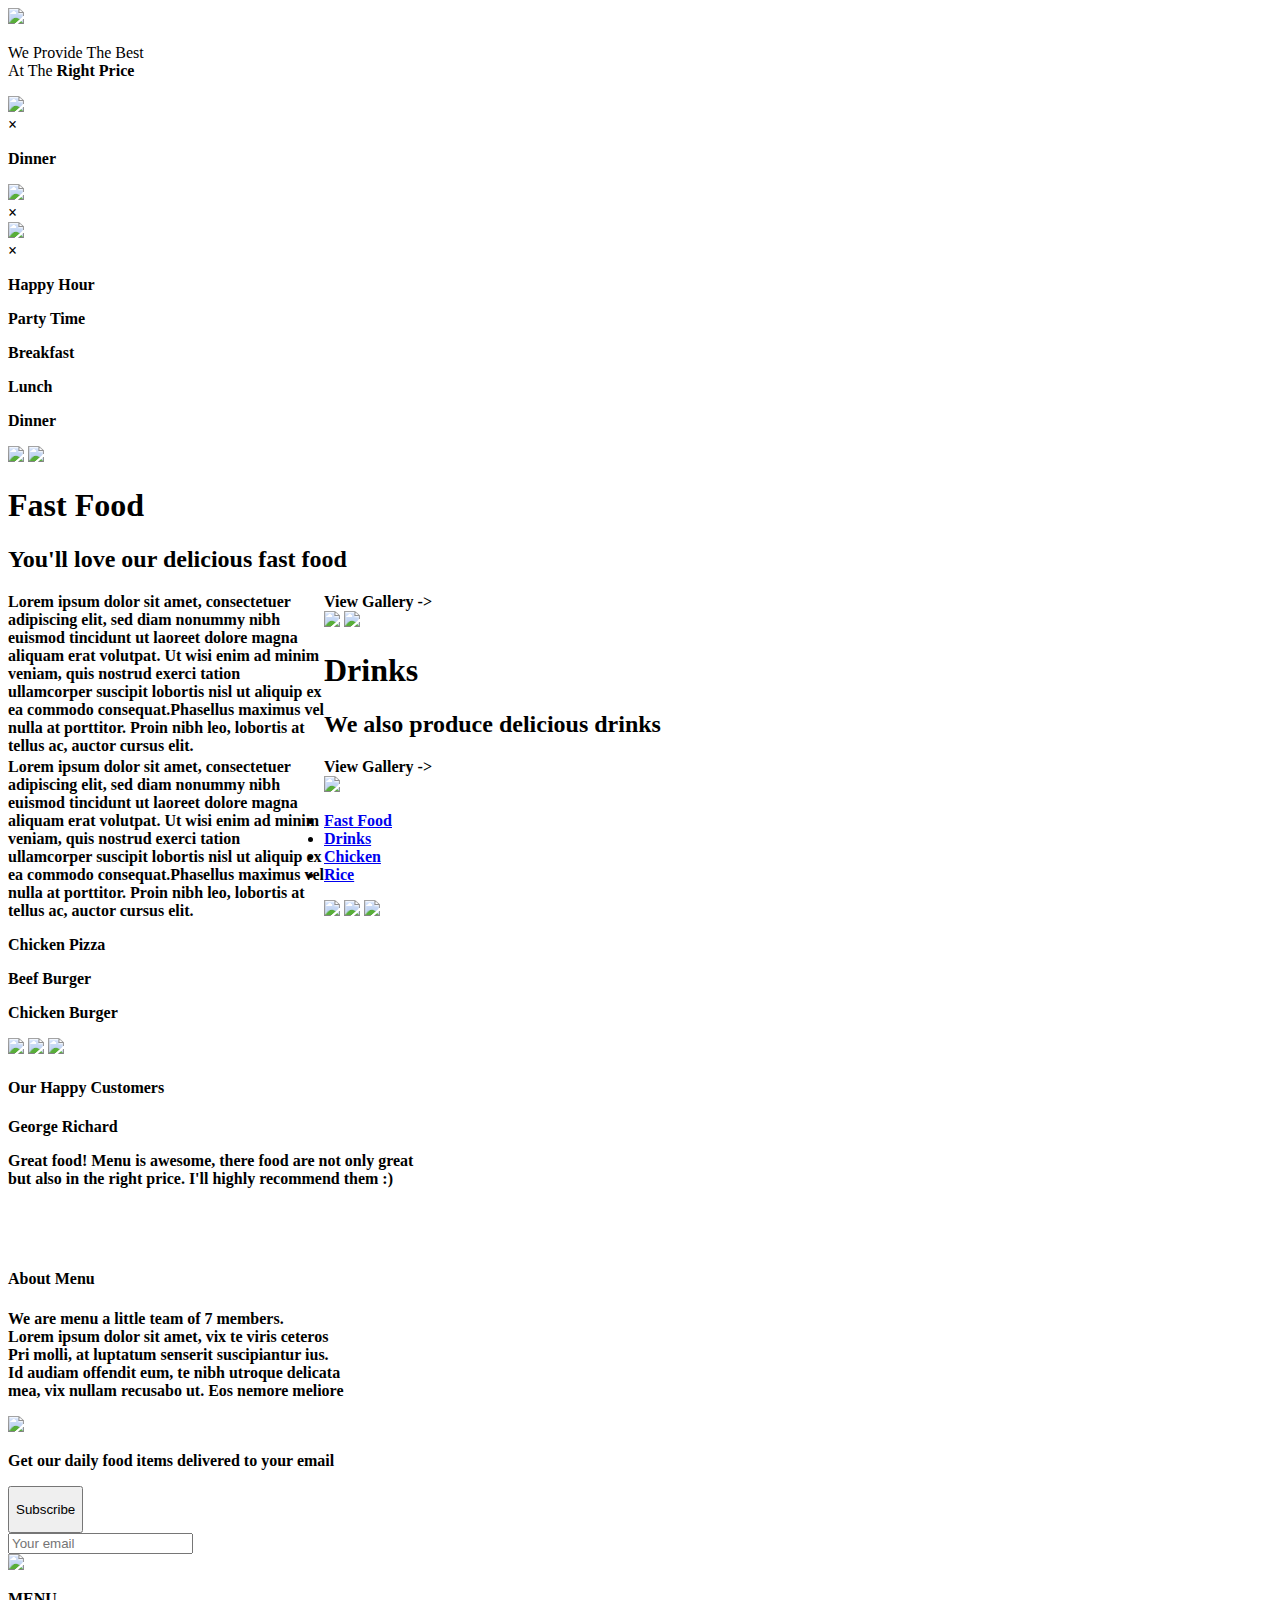
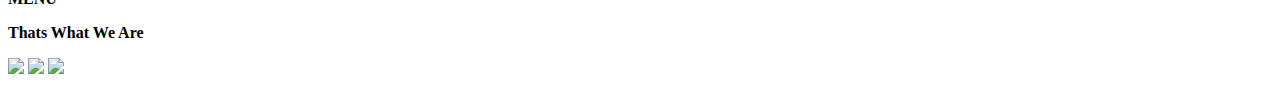
==== index.html @ 3beaeaca "final page" ====
<!DOCTYPE html>
      <html>
        <head>
          <link href="css/bootstrap.css" rel="stylesheet" type="text/css">
          <link href="css/styles.css" rel="stylesheet" type="text/css">
          <link href="https://fonts.googleapis.com/css?family=Abril+Fatface|Bungee+Inline|Quintessential|Roboto" rel="stylesheet">
          <title>Kenza</title>

        </head>
        <body>
          <div class="section1">
             <img id="logo" src="assets/logoBig.png"></img>
             <p id="moto">We Provide The Best</br> At The <b>Right Price<b></p>

          </div>
          <div class="subsect1">
            <div id="sect0">
              <img class="dinner" src="assets/foodtop/dinner.jpg"></img>
              <div id="myModal" class="modal">
                <span class="close" onclick="document.getElementById('myModal').style.display='none'">&times;</span>
                <img class="modal-content" id="sect0">
                <div id="caption"></div>
                <p>Dinner<p>
              </div>
            </div>
            <div id="sect2">
              <img class="dinner" src="assets/foodtop/lunch.jpg"></img>
              <div id="myModal" class="modal">
                <span class="close" onclick="document.getElementById('myModal').style.display='none'">&times;</span>
                <img class="modal-content" id="sect2">
                <div id="caption"></div>
              </div>
            </div>
            <div id="sect3">
              <img id src="assets/foodtop/breakfast.jpg"></img>
               <div id="myModal" class="modal">
                 <span class="close" onclick="document.getElementById('myModal').style.display='none'">&times;</span>
                 <img class="modal-content" id="sect3">
                 <div id="caption"></div>
               </div>
            </div>
            <div id="sect1">
              <p id="happy">Happy Hour</p>
            </div>
            <p id="party">Party Time</p>
          </div>
          <p id="breakfast">Breakfast</p>
          <p id="lunch">Lunch</p>
          <p id="dinner">Dinner</p>

          <div class="section2">
            <div id="serve">
             <img id="food" src="assets/fastFood2.jpg"></img>
             <img id="foods" src="assets/fastFood1.jpg"></img>
           </div>
           <h1 id="head1"><b>Fast Food</b></h1>
           <h2 id="head11"><b>You'll love our delicious fast food</b></h2>
             <div id="column1" style="float:left; margin:0; width:25%;">
                Lorem ipsum dolor sit amet, consectetuer adipiscing elit, sed diam nonummy nibh euismod
                tincidunt ut laoreet dolore magna aliquam erat volutpat.
                Ut wisi enim ad minim veniam, quis nostrud exerci tation ullamcorper
                suscipit lobortis nisl ut aliquip ex ea commodo consequat.Phasellus maximus vel nulla at porttitor.
                Proin nibh leo, lobortis at tellus ac, auctor cursus elit.
            </div>
            <a class="btn btn-warning btn-outline btn-lg">View Gallery -></a>
          </div>
          <div class="section3">
            <div id="bar">
               <img id="drink2" src="assets/drink2.jpg"></img>
               <img id="drink1" src="assets/drink1.jpg"></img>
            </div>
            <h1 id="head2"><b>Drinks</b></h1>
            <h2 id="head12"><b>We also produce delicious drinks</b></h2>
            <div id="column2" style="float:left; margin:0; width:25%;">
               Lorem ipsum dolor sit amet, consectetuer adipiscing elit, sed diam nonummy nibh euismod
               tincidunt ut laoreet dolore magna aliquam erat volutpat.
               Ut wisi enim ad minim veniam, quis nostrud exerci tation ullamcorper
               suscipit lobortis nisl ut aliquip ex ea commodo consequat.Phasellus maximus vel nulla at porttitor.
               Proin nibh leo, lobortis at tellus ac, auctor cursus elit.
           </div>
          <div id="button2"> <a class="btn btn-warning btn-outline btn-lg">View Gallery -></a></div>
          </div>
          <div class="section4">
            <img id="foodback" src="assets/backgrounds/foodsBg.jpg"></img>
            <div id="customer">
            <div id="foodie">
                <ul id="slide" class="nav nav-tabs">
                   <li id="fastfood" role="presentation" class="active"><a href="#">Fast Food</a></li>
                   <li id="fastfood" role="presentation"><a href="#">Drinks</a></li>
                   <li id="fastfood" role="presentation"><a href="#">Chicken</a></li>
                   <li id="fastfood" role="presentation"><a href="#">Rice</a></li>
               </ul>
                <img id="chick" src="assets/fastfood/chickenPizza.jpg"></img>
                <img id="buns" src="assets/fastfood/burger.jpg"></img>
                <img id="chickbuns" src="assets/fastfood/chickenBurger.jpg"></img>

             </div>
             <p id="pizza">Chicken Pizza</p>
             <p id="beef">Beef Burger</p>
             <p id="chicken">Chicken Burger</p>
             <div id="glyphicon glyphicon-chevron-right"></div>

            </div>

          </div>
          <div class="section5">
            <div id="fooders">
              <div id="custo">

                <img id="girl" src="assets/customers/p1.png"></img>
                <img id="boy1" src="assets/customers/p2.png"></img>
                <img id="boy2" src="assets/customers/p3.png"></img>
                <h4 id="happy"><b>Our Happy Customers</b></h4>
                <p id="customer-name">George Richard</p>
                <p id="comment" >Great food! Menu is awesome, there food are not only great</br> but also in the right price. I'll highly recommend them :)</p>
                <div class="vertical-line" style="height: 45px;" /></div>
              </div>
              <div id="food-menu">
                <h4 id="about"><b>About Menu</b></h4>
                <p id="menu-detail">We are menu a little team of 7 members.</br>
                Lorem ipsum dolor sit amet, vix te viris ceteros</br>
                Pri molli, at luptatum senserit suscipiantur ius.</br>
                Id audiam offendit eum, te nibh utroque delicata</br>
                mea, vix nullam recusabo ut. Eos nemore meliore</p>
              </div>
          </div>
        </div>
          <div class="section6">
            <img id="subscribe" src="assets/backgrounds/subscribe.jpg"></img>
            <p id="promotion">Get our daily food items delivered to your email</p>
            <button class="button" style="vertical-align:middle"><span><p id="sub">Subscribe</p> </span></button>
             <div id="tag">  <input type="text" placeholder="Your email" name="uname" required></div>
          </div>
          <div class="section7">
             <img id="burger" src="assets/footerlogos/logo_white.png"></img>
             <p id="menu">MENU</p>
             <p id="direct">Thats What We Are</p>
             <div id="social">
                 <img id="facebook" src="assets/footerlogos/facebook.png"></img>
                 <img id="twiiter" src="assets/footerlogos/twitter.png"></img>
                 <img id="pinterest" src="assets/footerlogos/pinterest.png"></img>
            </div>
          </div>


          <script src="js/jquery-3.1.1.min.js"></script>
          <script src="js/scripts.js"></script>
        </body>
      </html>
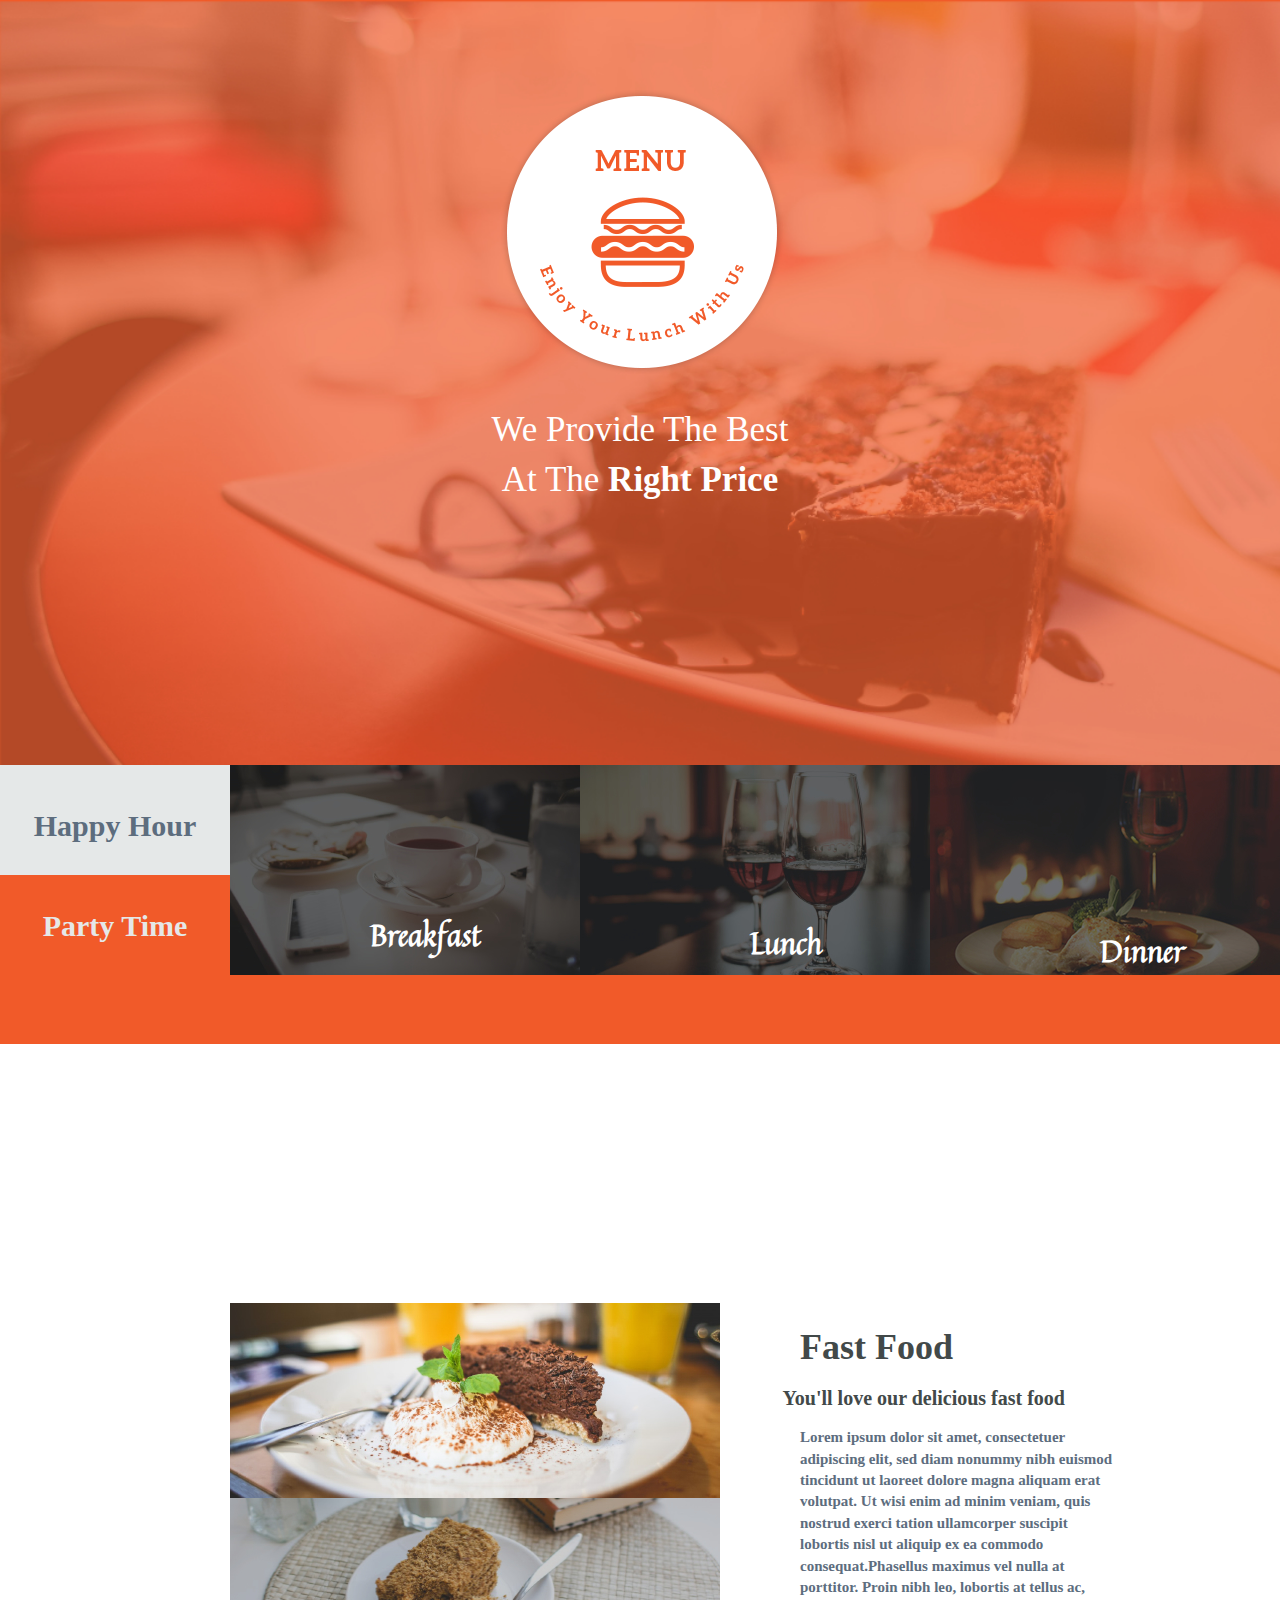
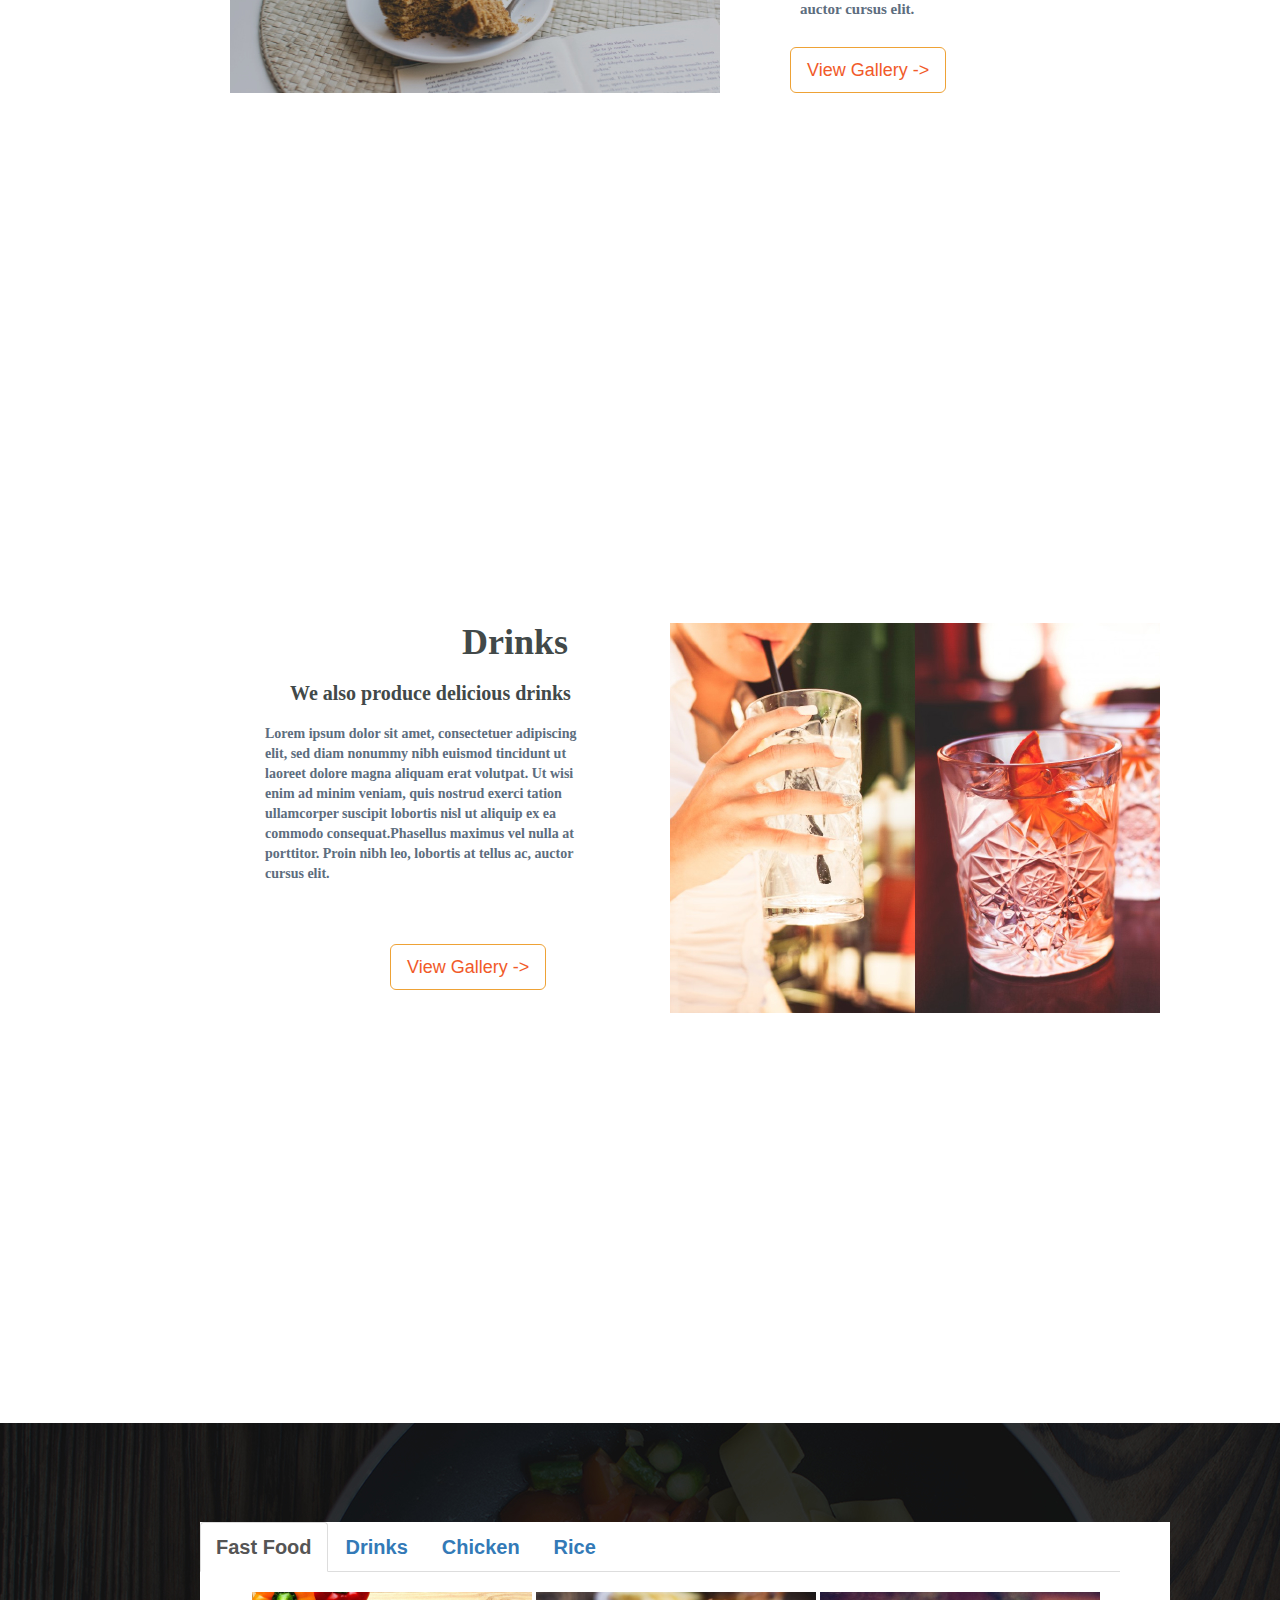
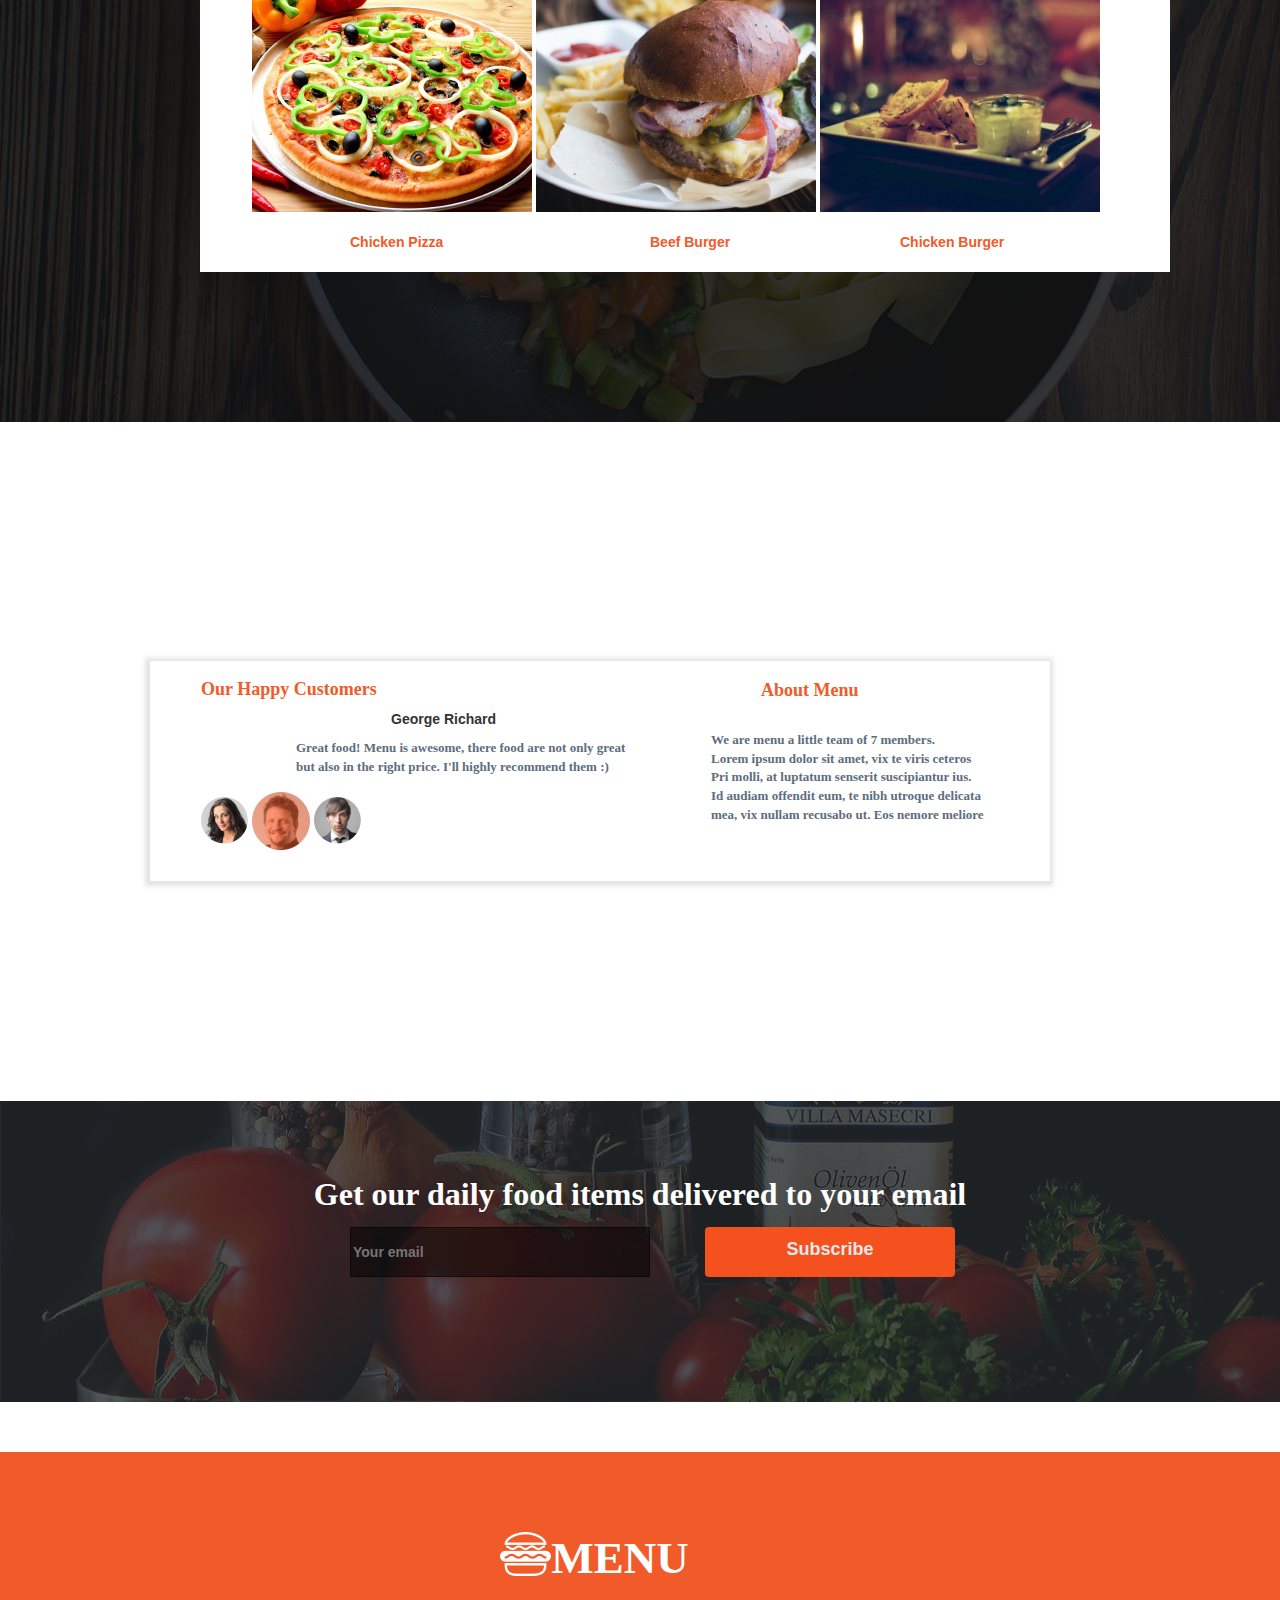
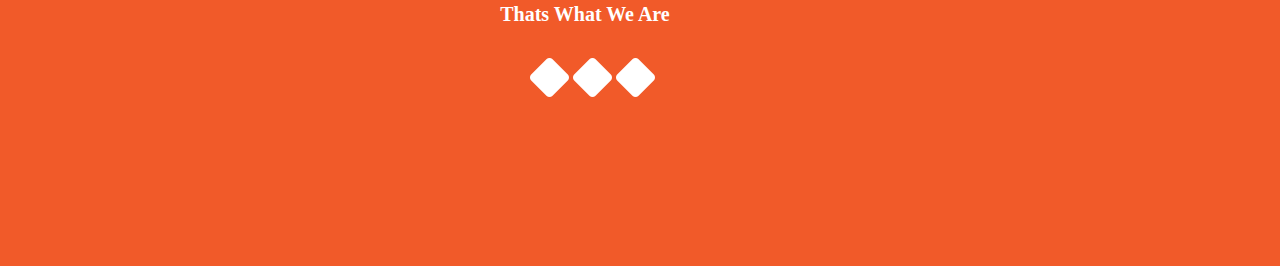
==== commit 0ae8ca3e: "moving img file2" ====
--- a/index.html
+++ b/index.html
@@ -9,13 +9,13 @@
         </head>
         <body>
           <div class="section1">
-             <img id="logo" src="assets/logoBig.png"></img>
+             <img id="logo" src="logoBig.png"></img>
              <p id="moto">We Provide The Best</br> At The <b>Right Price<b></p>
 
           </div>
           <div class="subsect1">
             <div id="sect0">
-              <img class="dinner" src="assets/foodtop/dinner.jpg"></img>
+              <img class="dinner" src="foodtop/dinner.jpg"></img>
               <div id="myModal" class="modal">
                 <span class="close" onclick="document.getElementById('myModal').style.display='none'">&times;</span>
                 <img class="modal-content" id="sect0">
@@ -24,7 +24,7 @@
               </div>
             </div>
             <div id="sect2">
-              <img class="dinner" src="assets/foodtop/lunch.jpg"></img>
+              <img class="dinner" src="foodtop/lunch.jpg"></img>
               <div id="myModal" class="modal">
                 <span class="close" onclick="document.getElementById('myModal').style.display='none'">&times;</span>
                 <img class="modal-content" id="sect2">
@@ -32,7 +32,7 @@
               </div>
             </div>
             <div id="sect3">
-              <img id src="assets/foodtop/breakfast.jpg"></img>
+              <img id src="foodtop/breakfast.jpg"></img>
                <div id="myModal" class="modal">
                  <span class="close" onclick="document.getElementById('myModal').style.display='none'">&times;</span>
                  <img class="modal-content" id="sect3">
@@ -50,8 +50,8 @@
 
           <div class="section2">
             <div id="serve">
-             <img id="food" src="assets/fastFood2.jpg"></img>
-             <img id="foods" src="assets/fastFood1.jpg"></img>
+             <img id="food" src="fastFood2.jpg"></img>
+             <img id="foods" src="fastFood1.jpg"></img>
            </div>
            <h1 id="head1"><b>Fast Food</b></h1>
            <h2 id="head11"><b>You'll love our delicious fast food</b></h2>
@@ -66,8 +66,8 @@
           </div>
           <div class="section3">
             <div id="bar">
-               <img id="drink2" src="assets/drink2.jpg"></img>
-               <img id="drink1" src="assets/drink1.jpg"></img>
+               <img id="drink2" src="drink2.jpg"></img>
+               <img id="drink1" src="drink1.jpg"></img>
             </div>
             <h1 id="head2"><b>Drinks</b></h1>
             <h2 id="head12"><b>We also produce delicious drinks</b></h2>
@@ -81,7 +81,7 @@
           <div id="button2"> <a class="btn btn-warning btn-outline btn-lg">View Gallery -></a></div>
           </div>
           <div class="section4">
-            <img id="foodback" src="assets/backgrounds/foodsBg.jpg"></img>
+            <img id="foodback" src="backgrounds/foodsBg.jpg"></img>
             <div id="customer">
             <div id="foodie">
                 <ul id="slide" class="nav nav-tabs">
@@ -90,9 +90,9 @@
                    <li id="fastfood" role="presentation"><a href="#">Chicken</a></li>
                    <li id="fastfood" role="presentation"><a href="#">Rice</a></li>
                </ul>
-                <img id="chick" src="assets/fastfood/chickenPizza.jpg"></img>
-                <img id="buns" src="assets/fastfood/burger.jpg"></img>
-                <img id="chickbuns" src="assets/fastfood/chickenBurger.jpg"></img>
+                <img id="chick" src="fastfood/chickenPizza.jpg"></img>
+                <img id="buns" src="fastfood/burger.jpg"></img>
+                <img id="chickbuns" src="fastfood/chickenBurger.jpg"></img>
 
              </div>
              <p id="pizza">Chicken Pizza</p>
@@ -107,9 +107,9 @@
             <div id="fooders">
               <div id="custo">
 
-                <img id="girl" src="assets/customers/p1.png"></img>
-                <img id="boy1" src="assets/customers/p2.png"></img>
-                <img id="boy2" src="assets/customers/p3.png"></img>
+                <img id="girl" src="customers/p1.png"></img>
+                <img id="boy1" src="customers/p2.png"></img>
+                <img id="boy2" src="customers/p3.png"></img>
                 <h4 id="happy"><b>Our Happy Customers</b></h4>
                 <p id="customer-name">George Richard</p>
                 <p id="comment" >Great food! Menu is awesome, there food are not only great</br> but also in the right price. I'll highly recommend them :)</p>
@@ -126,19 +126,19 @@
           </div>
         </div>
           <div class="section6">
-            <img id="subscribe" src="assets/backgrounds/subscribe.jpg"></img>
+            <img id="subscribe" src="backgrounds/subscribe.jpg"></img>
             <p id="promotion">Get our daily food items delivered to your email</p>
             <button class="button" style="vertical-align:middle"><span><p id="sub">Subscribe</p> </span></button>
              <div id="tag">  <input type="text" placeholder="Your email" name="uname" required></div>
           </div>
           <div class="section7">
-             <img id="burger" src="assets/footerlogos/logo_white.png"></img>
+             <img id="burger" src="footerlogos/logo_white.png"></img>
              <p id="menu">MENU</p>
              <p id="direct">Thats What We Are</p>
              <div id="social">
-                 <img id="facebook" src="assets/footerlogos/facebook.png"></img>
-                 <img id="twiiter" src="assets/footerlogos/twitter.png"></img>
-                 <img id="pinterest" src="assets/footerlogos/pinterest.png"></img>
+                 <img id="facebook" src="footerlogos/facebook.png"></img>
+                 <img id="twiiter" src="footerlogos/twitter.png"></img>
+                 <img id="pinterest" src="footerlogos/pinterest.png"></img>
             </div>
           </div>
 
--- a/css/styles.css
+++ b/css/styles.css
@@ -0,0 +1,541 @@
+*{
+  margin: 0;
+}
+
+
+html, body{
+  height: 100%;
+}
+
+.body{
+  padding: 0;
+  margin: 0;
+}
+.section1{
+  width: 100%;
+  height: 85%;
+  background: url('assets/landing.jpg');
+  background-size: cover;
+  background-repeat: no-repeat;
+
+
+
+
+}
+.section2{
+  height: 100%;
+  background-color: white;
+
+}
+.section3{
+  height: 100%;
+  background-color: white;
+
+}
+.section4{
+  height: 82%;
+
+
+
+}
+.section5{
+  height: 60%;
+  background-color: white;
+
+}
+.section6{
+  height: 39%;
+
+
+}
+.section7{
+  height: 46%;
+  background-color: #F15A29;
+
+}
+#logo{
+  margin-left: 500px;
+  margin-top: 89px;
+}
+#moto{
+  text-align: center;
+  margin-top: 30px;
+  font-family: 'Slabo 27px', serif;
+  color: white;
+  font-size: 35px;
+}
+.subsect1{
+  height: 31%;
+  background-color: #F15A29;
+}
+
+#food{
+  position: relative;
+  top: 295px;
+  left: 180px;
+  float: left;
+}
+#foods{
+  position: relative;
+  top: 100px;
+  right: 310px;
+}
+#sect1{
+  background-color: #E5E8E8;
+  width: 246px;
+  height: 110px;
+
+
+
+}
+#sect0{
+  position: relative;
+  float: right;
+
+}
+#sect2{
+  float: right;
+}
+#sect3{
+float: right;
+
+}
+p#happy{
+  text-align: center;
+  position: relative;
+  top: 40px;
+  font-size: 30px;
+  font-family: 'Slabo 27px', serif;
+  color: #5D6D7E;
+}
+p#party{
+  text-align: center;
+  position: relative;
+  top: 30px;
+  font-size: 30px;
+  font-family: 'Slabo 27px', serif;
+  color: #E5E8E8;
+}
+#serve{
+  position: relative;
+  left: 50px;
+
+}
+#head1{
+ position: relative;
+ bottom: 90px;
+ left: 800px;
+ font-family: 'Slabo 27px', serif;
+ color: #424949;
+}
+#head11{
+  font-size: 20px;
+  float: right;
+  position: relative;
+  right: 95px;
+  bottom: 100px;
+  font-family: 'Slabo 27px', serif;
+  color: #424949;
+  margin-right: 120px;
+}
+
+#column1{
+  font-size: 15px;
+ position: relative;
+ left: 800px;
+ bottom: 40px;
+ font-family: 'Slabo 27px', serif;
+ color: #5D6D7E;
+}
+.btn-primary.btn-outline {
+    color: #F15A29;
+}
+.btn{
+  position: relative;
+  left: 470px;
+  color: #F15A29;
+  top: 180px;
+}
+.btn-primary.btn-outline:hover{
+  color: #fff;
+}
+.btn-outline {
+    background-color: transparent;
+    color: #F15A29;
+    transition: all .5s;
+}
+#drink2{
+  float: right;
+}
+#drink1{
+  float: right;
+}
+#bar{
+  position: relative;
+  top: 100px;
+  right: 120px;
+}
+#head2{
+  text-align: center;
+  position: relative;
+  left: 120px;
+  top: 100px;
+  font-family: 'Slabo 27px', serif;
+  color: #424949;
+}
+#head12{
+  position: relative;
+  top: 100px;
+  left: 290px;
+  font-family: 'Slabo 27px', serif;
+  color: #424949;
+  font-size: 20px;
+}
+#column2{
+  position: relative;
+  top: 110px;
+  left: 265px;
+  font-family: 'Slabo 27px', serif;
+  color: #5D6D7E;
+}
+.btn-warning.btn-outline {
+    color: #F15A29;
+}
+#button2{
+  position: relative;
+  top: 150px;
+  right: 400px;
+}
+#burger{
+ position: relative;
+ left: 500px;
+ top: 80px;
+}
+p#promotion{
+  color: white;
+  position: relative;
+  bottom: 230px;
+  text-align: center;
+  font-size: 32px;
+  font-family: 'Slabo 27px', serif;
+}
+p#menu{
+  position: relative;
+  text-align: center;
+  top: 30px;
+  font-size: 45px;
+  color: white;
+  right: 20px;
+  font-family: 'Slabo 27px', serif;
+}
+p#direct{
+  text-align: center;
+  margin-top: 40px;
+  margin-right: 50px;
+  color: white;
+  font-size: 20px;
+  font-family: 'Slabo 27px', serif;
+  position: relative;
+  right: 30px;
+}
+#social{
+  margin-left: 530px;
+  margin-top: 30px;
+}
+.button {
+  display: inline-block;
+  border-radius: 4px;
+  background-color: #f4511e;
+  border: none;
+  color: #E5E7E9;
+  text-align: center;
+  font-size: 18px;
+  padding: 20px;
+  width: 250px;
+  transition: all 0.5s;
+  cursor: pointer;
+  margin: 5px;
+  position: relative;
+  bottom: 235px;
+  left: 700px;
+  height: 50px;
+}
+
+.button span {
+  cursor: pointer;
+  display: inline-block;
+  position: relative;
+  transition: 0.5s;
+}
+
+.button span:after {
+  content: '»';
+  position: absolute;
+  opacity: 0;
+  top: 0;
+  right: -20px;
+  transition: 0.5s;
+}
+
+.button:hover span {
+  padding-right: 25px;
+}
+
+.button:hover span:after {
+  opacity: 1;
+  right: 0;
+}
+input[type=text] {
+  border: 1px solid rgba(0, 0, 0, 0.5);
+  width: 300px;
+  position: relative;
+  bottom: 290px;
+  left: 350px;
+  height: 50px;
+  background-color: rgba(0, 0, 0, 0.5);
+}
+#sub{
+  position: relative;
+  bottom: 10px;
+}
+#customer{
+
+  width: 970px;
+  height: 350px;
+  position: relative;
+  bottom: 500px;
+  left: 150px;
+  background-color: white;
+  margin-right: 50px;
+  margin-left: 50px;
+}
+/* Style the Image Used to Trigger the Modal */
+#sect0 {
+    border-radius: 5px;
+    cursor: pointer;
+    transition: 0.3s;
+}
+
+#sect0:hover {opacity: 0.7;}
+
+/* The Modal (background) */
+.modal {
+    display: none; /* Hidden by default */
+    position: fixed; /* Stay in place */
+    z-index: 1; /* Sit on top */
+    padding-top: 100px; /* Location of the box */
+    left: 0;
+    top: 0;
+    width: 100%; /* Full width */
+    height: 100%; /* Full height */
+    overflow: auto; /* Enable scroll if needed */
+    background-color: rgb(0,0,0); /* Fallback color */
+    background-color: rgba(0,0,0,0.9); /* Black w/ opacity */
+}
+
+/* Modal Content (Image) */
+.modal-content {
+    margin: auto;
+    display: block;
+    width: 80%;
+    max-width: 700px;
+}
+
+/* Caption of Modal Image (Image Text) - Same Width as the Image */
+#caption {
+    margin: auto;
+    display: block;
+    width: 80%;
+    max-width: 700px;
+    text-align: center;
+    color: #ccc;
+    padding: 10px 0;
+    height: 150px;
+}
+
+/* Add Animation - Zoom in the Modal */
+.modal-content, #caption {
+    -webkit-animation-name: zoom;
+    -webkit-animation-duration: 0.6s;
+    animation-name: zoom;
+    animation-duration: 0.6s;
+}
+
+@-webkit-keyframes zoom {
+    from {-webkit-transform:scale(0)}
+    to {-webkit-transform:scale(1)}
+}
+
+@keyframes zoom {
+    from {transform:scale(0)}
+    to {transform:scale(1)}
+}
+
+/* The Close Button */
+.close {
+    position: absolute;
+    top: 15px;
+    right: 35px;
+    color: #f1f1f1;
+    font-size: 40px;
+    font-weight: bold;
+    transition: 0.3s;
+}
+
+.close:hover,
+.close:focus {
+    color: #bbb;
+    text-decoration: none;
+    cursor: pointer;
+}
+
+/* 100% Image Width on Smaller Screens */
+@media only screen and (max-width: 700px){
+    .modal-content {
+        width: 100%;
+    }
+}
+#sect2 {
+    border-radius: 5px;
+    cursor: pointer;
+    transition: 0.3s;
+}
+
+#sect2:hover {opacity: 0.7;}
+
+#sect3 {
+    border-radius: 5px;
+    cursor: pointer;
+    transition: 0.3s;
+}
+
+#sect3:hover {opacity: 0.7;}
+
+#chick{
+
+}
+#buns{
+
+}
+#chickbuns{
+
+}
+#foodie{
+  position: relative;
+  top: 20px;
+  left: 52px;
+  margin-bottom: 20px;
+
+}
+#fooders{
+  border: 10px solid #fff;
+  box-shadow: -1px 1px 5px 4px #E3E3E3;
+  padding: 1px 1px 1px 1px;
+  width: 900px;
+  height: 220px;
+  position: relative;
+  top: 100px;
+  left: 150px;
+
+  background-color: white;
+}
+#custo{
+  position: relative;
+  top: 120px;
+  left: 40px;
+
+}
+body{
+  overflow-x: hidden;
+}
+#comment{
+  position: relative;
+  bottom: 180px;
+  left: 95px;
+  color: #5D6D7E;
+  font-size: 13px;
+  font-family: 'Slabo 27px', serif;
+}
+#slide{
+  margin-right: 50px;
+  position: relative;
+  right: 52px;
+  bottom: 20px;
+}
+#fastfood{
+  font-size: 20px;
+  color: black;
+  text-align: center;
+}
+#pizza{
+  position: relative;
+  top: 20px;
+  left: 150px;
+  color: #F15A29
+}
+#beef{
+  position: relative;
+  left: 450px;
+  bottom: 10px;
+  color: #F15A29;
+}
+#chicken{
+  position: relative;
+  left: 700px;
+  bottom: 40px;
+  color: #F15A29;
+}
+#happy{
+  position: relative;
+  bottom: 180px;
+  color: #F15A29;
+  font-family: 'Slabo 27px', serif;
+}
+#customer-name{
+  position: relative;
+  bottom: 180px;
+  left: 190px;
+}
+.verticalLine {
+    border-left: thick solid #ff0000;
+}
+#about{
+  position: relative;
+  bottom: 220px;
+  left: 600px;
+  color: #F15A29;
+  font-family: 'Slabo 27px', serif;
+}
+#menu-detail{
+  position: relative;
+  bottom: 200px;
+  left: 550px;
+  text-align: justify;
+  color: #5D6D7E;
+  font-size: 13px;
+  font-family: 'Slabo 27px', serif;
+}
+#breakfast{
+  position: relative;
+  left: 370px;
+  bottom: 130px;
+  color: white;
+  font-size: 30px;
+  font-family: 'Quintessential', cursive;
+}
+#lunch{
+  position: relative;
+  left: 750px;
+  bottom: 175px;
+  color: white;
+  font-size: 30px;
+  font-family: 'Quintessential', cursive;
+}
+#dinner{
+  position: relative;
+  left: 1100px;
+  bottom: 220px;
+  color: white;
+  font-size: 30px;
+  font-family: 'Quintessential', cursive;
+}
